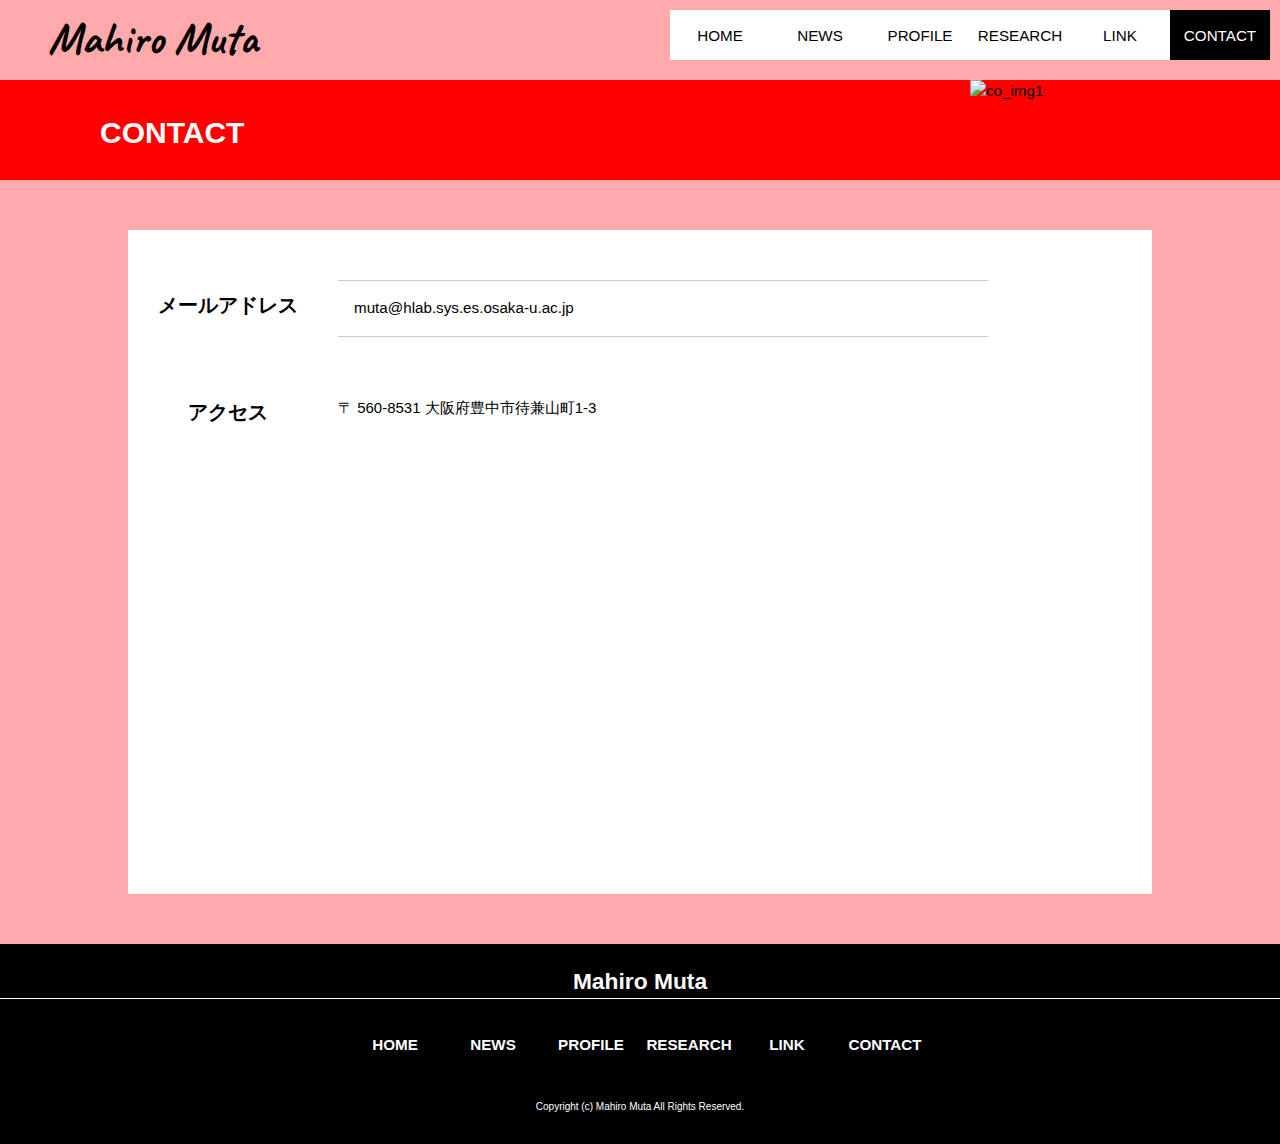
==== contact.html @ 73034e50 "first_commit" ====
<!DOCTYPE html>
<html lang="en">
<head>
    <meta charset="UTF-8">
    <meta http-equiv="X-UA-Compatible" content="IE=edge">
    <meta name="viewport" content="width=device-width, initial-scale=1, maximum-scale=1">
    <title>CONTACT|MahiroMuta_HP</title>
    <link rel="stylesheet" href="css/home.css">
    <link rel="stylesheet" href="css/contact.css">
    <link href="https://fonts.googleapis.com/css?family=Caveat" rel="stylesheet">
    <link rel="stylesheet" media="screen and (max-width:1000px)" href="contact2.css">
    <link rel="stylesheet" media="screen and (max-width:600px)" href="home2.css">
</head>
<body>
    <div id="pagebody">
        <!-- ヘッダー -->
    <div id="header">
        <div class="navbar">
            <div class="name">
                <h1><a href="index.html">Mahiro Muta</a></h1>
            </div>

            <!-- メインメニュー -->
            <ul id="menu">
                <li><a href="index.html">HOME</a></li>
                <li><a href="news.html">NEWS</a></li>
                <li><a href="profile.html">PROFILE</a></li>
                <li><a href="research.html">RESEARCH</a></li>
                <li><a href="link.html">LINK</a></li>
                <li><a href="contact.html"><div class="selected">CONTACT</div></a></li>
            </ul>
            <!-- スマホ用 -->
            <div class="hamburger-menu">
                <input type="checkbox" id="menu-btn-check">
                <label for="menu-btn-check" class="menu-btn"><span></span></label>
                <div class="menu-content">
                    <ul id="menu_min">
                        <li><a href="index.html">HOME</a></li>
                        <li><a href="news.html">NEWS</a></li>
                        <li><a href="profile.html">PROFILE</a></li>
                        <li><a href="research.html">RESEARCH</a></li>
                        <li><a href="link.html">LINK</a></li>
                        <li><a href="contact.html">CONTACT</a></li>
                    </ul>
                </div>
            </div>

        </div>
    </div>

    <div class="contact1">
        <!-- ヘッダ画像 -->
        <div id="img_contact">
            <div class="square"></div>
            <img src="./images/img_contact.png" alt="co_img1" class="co_absolute">
            <div class="co_header">CONTACT</div>
        </div>
    </div>

    <!--content-->
        <div class="ccontent">
            <div class="ccontent1">
                <li><h3>メールアドレス</h3></li>
                    <li><table class="ntable">
                        <tr>
                            <td>muta@hlab.sys.es.osaka-u.ac.jp</td>
                        </tr>
                    </table></li>
            </div>

        <div class="map">
            <li><h3>アクセス</h3></li>
            <li><p>〒 560-8531 大阪府豊中市待兼山町1-3</p></li>
                <div class="gmap">
                    <iframe src="https://www.google.com/maps/embed?pb=!1m18!1m12!1m3!1d3276.0719924979094!2d135.45322531497249!3d34.80413058517992!2m3!1f0!2f0!3f0!3m2!1i1024!2i768!4f13.1!3m3!1m2!1s0x6000fa8710d95fa1%3A0x73ba84fb4c2418b1!2z5aSn6Ziq5aSn5a2mIOWfuuekjuW3peWtpumDqA!5e0!3m2!1sja!2sjp!4v1618976238907!5m2!1sja!2sjp" width="80%" height="400px" style="border:0;" allowfullscreen="" loading="lazy"></iframe>
                </div>
        </div>
    </div>

    <footer>
        <div class="footer1">
            <h2>Mahiro Muta</h2>
        </div>

        <div class="footer2">
            <ul id="footermenu">
                <li><a href="index.html">HOME</a></li>
                <li><a href="news.html">NEWS</a></li>
                <li><a href="profile.html">PROFILE</a></li>
                <li><a href="research.html">RESEARCH</a></li>
                <li><a href="link.html">LINK</a></li>
                <li><a href="contact.html">CONTACT</a></li>
            </ul>
        </div>
        <!-- スマホ用 -->
        <div class="footer2_min">
            <ul id="footermenu_min">
                <li><a href="index.html">HOME</a></li>
                <li><a href="news.html">NEWS</a></li>
                <li><a href="profile.html">PROFILE</a></li>
                <li><a href="research.html">RESEARCH</a></li>
                <li><a href="link.html">LINK</a></li>
                <li><a href="contact.html">CONTACT</a></li>
            </ul>
        </div>

        <div class="footer3">
            Copyright (c) Mahiro Muta All Rights Reserved.
        </div>

    </footer>

</div>
</body>
</html>
---- css/home.css ----
@charset "utf-8";

/*============================================
全般的なスタイル
============================================*/
* {
	margin:0; padding:0; 		/*全要素のマージン・パディングをリセット*/
}

body{
    background-color: #ffffff;    /*ページ全体の背景色*/
    font-size:95%;       /* フォントサイズを95%にする */
    font-family: "MS ゴシック",sans-serif;   /* フォントの種類をゴシック系にする */
    line-height:1.5;     /* 行の高さを1.5倍にする */
    color: #000000;
}

div#pagebody {
    width: 100%; margin: 0 auto;
    background-color:#ffaaaa;		/*内容全体の背景色*/
}

/*============================================
メインメニュー
============================================*/
ul#menu{
    width: 600px; height: 50px;
    margin: 10px;
    margin-left: auto;
}

#menu li{
    list-style-type: none;   /*リストマーカー無し*/
    display: inline;    /*インライン表示*/
    float: left;
}

#menu li a{
	color:#000000;		/*文字色*/
    display:block;			/*リンク部分をブロック表示にする*/
	width:100px; height:20px;	/*幅と高さ*/
    background-color:#ffffff;	/*背景色*/
    padding:15px 0px;	/*パディング*/
    text-align:center;		/*テキストをセンター揃えにする*/
	text-decoration:none;		/*リンク部分を下線無しにする*/
}

.selected{
    color:#ffffff;
    background-color: black;
    padding: 15px 0px;
    margin: -15px 0px;
    width:100px; height:20px;	/*幅と高さ*/
}

#menu li a:hover{
    background-color: #eeeeee;
}


img {border:0;} 				/*画像のボーダーを0にする*/

.navbar {
    margin: 0 auto;
    padding: 0;
    display:flex;		
}

.name{
    color: #000000;
	width:300px; height:70px;	/*幅と高さ*/
    text-align: center;
    font-family: sans-serif;
}
.name h1{
    padding: 15px;
    font-size: 45px;
    font-weight: bold;
    padding: 5px 0px 0px 5px;
    font-family: 'Caveat', cursive;
}

.name a{
	color:#000000;		/*文字色*/
    display:block;			/*リンク部分をブロック表示にする*/
    text-align:center;		/*テキストをセンター揃えにする*/
	text-decoration:none;		/*リンク部分を下線無しにする*/
}

.name a:hover{
    color: #444444;
}


/*スマホ用メニューを表示させない*/
#menu_min {
	display: none;
}

#menu-btn-check {
    display: none;
}
/*============================================
ヘッダ画像
============================================*/
.ho_absolute{
    width: 70%;
    background-color: #ff0000;
    padding: 20px;
    margin-top: 10px;
    margin-left: 14%;
    margin-right: auto;
    position: relative;
}

#img_index h2{
    position: absolute;
    color: #ffffff;
    width: 100%;
    height: 100%;
    top: 20vw;
    text-align: center;
    font-weight: bold;
    font-size: 6vw;
    margin: 0;
    padding: 0;
}

#img_index p{
    position: absolute;
    color: #ffffff;
    width: 100%;
    height: 100%;
    top: 26vw;
    text-align: center;
    font-weight: bold;
    font-size: 4vw;
    margin: 0;
    padding: 0;
}


/*============================================
フッター
============================================*/

.footer1 h2{
    color: #ffffff;
    text-align: center;
    font-weight: bold;
    display: block;
    border-bottom: 1px solid #ffffff;
}

ul#footermenu{
    width: 588px; height: 30px;
    margin-right: auto;
    margin-left: auto;
}

#footermenu li{
    list-style-type: none;   /*リストマーカー無し*/
    display: inline;    /*インライン表示*/
    float: left;
}

#footermenu li a{
	color:#ffffff;		/*文字色*/
    font-weight: bold;
    display:block;			/*リンク部分をブロック表示にする*/
    width:90px; height:30px;	/*幅と高さ*/
    margin: 0px 4px;
    padding: 35px 0px 0px 0px;
    text-align:center;	/*テキストをセンター揃えにする*/
	text-decoration:none;		/*リンク部分を下線無しにする*/
}

#footermenu li a:hover{
    color: #777777;
}

.footer3{
    color: #ffffff;
    text-align: center;
    padding: 70px 0px 10px 0px ;
    font-size: 10px;
}

footer{
    background-color: black;
    margin: 50px 0px 0px 0px;
    padding: 20px 0px 20px 0px;
}

/*スマホ用メニューを表示させない*/
#footermenu_min {
	display: none;
}
---- css/contact.css ----
@charset "utf-8";

#img_contact{
    width: 100%; height: 100px;
    background-color: #ff0000;
    margin-top: 10px;
    position: relative;
}

.co_absolute{
    position: absolute;
    top: 0px;
    right: 0px;
	width: 300px; height:100px;	/*トップページのヘッダ画像の表示サイズを指定*/
    margin-left: auto;
    margin-right: 10px; 
}

.co_header{
    position: absolute;
    color: #ffffff;
    font-size: 30px;
    font-weight: bold;
    height: 100px;
    margin: 30px 100px;
}

.ccontent{
    background-color: #ffffff;
    width: 80%;
    margin-top: 50px;
    margin-left: auto;
    margin-right: auto; 
}

table {
    border-collapse: collapse;
    margin-top: 50px;
    width: 650px;
    margin-left: auto;
    margin-right: auto;
}

th {
    padding: 1rem 0 1rem 1rem;
    color: dimgray;
    border-top: 1px solid #cccccc;
    border-bottom: 1px solid #cccccc;
    vertical-align: top;
    text-align: left;
}

td {
    padding: 1rem 0 1rem 1rem;
    border-top: 1px solid #cccccc;
    border-bottom: 1px solid #cccccc;
    text-align: left;
}

h3{
    font-size: 20px;
    width: 140px;
    margin: 50px 30px 0px 20px;
    padding: 10px;
    text-align: center;
}

.ccontent1 li{
    float: left;
    list-style: none;
}

.gmap {
    margin-left: 200px;
    padding-bottom: 50px;
}

.map{
    clear: left;
}

.map li{
    float: left;
    list-style: none;
}

.map li p{
    font-size: 15px;
    margin-top: 60px;
}

.gmap{
    clear: left;
}

/* CSSアニメーションの指定 */
.contact1{
    animation: SlideIn 1.2s;
}

/* CSSアニメーションの設定 */
@keyframes SlideIn {
    0% {
        opacity: 0;/*初期状態では透明に*/
        transform: translateX(-80%);
    }
    100% {
        opacity: 1;
        transform: translateX(0);
    }
}
---- contact2.css ----
@charset "utf-8";

/*メニューバー*/
.menu-btn {
    position: fixed;
    top: 10px;
    right: 10px;
    display: flex;
    height: 60px;
    width: 60px;
    justify-content: center;
    align-items: center;
    z-index: 90;
    background-color: #ff0000;
}

.menu-content {
    width: 30%;
    height: 400px;
    position: fixed;
    top: 0;
    left: 100%;
    z-index: 80;
    background-color: #ff0000;
    transition: all 0.5s;/*アニメーション設定*/
}

.menu-btn span,
.menu-btn span:before,
.menu-btn span:after {
    content: '';
    display: block;
    height: 3px;
    width: 25px;
    border-radius: 3px;
    background-color: #ffffff;
    position: absolute;
}
.menu-btn span:before {
    bottom: 8px;
}
.menu-btn span:after {
    top: 8px;
}

#menu-btn-check {
    display: none;
}

.menu-content ul {
    padding: 70px 10px 0;
}
.menu-content ul li {
    border-bottom: solid 1px #ffffff;
    list-style: none;
}
.menu-content ul li a {
    display: block;
    width: 100%;
    font-size: 15px;
    box-sizing: border-box;
    color:#ffffff;
    text-decoration: none;
    padding: 9px 15px 10px 0;
    position: relative;
}
.menu-content ul li a::before {
    content: "";
    width: 7px;
    height: 7px;
    border-top: solid 2px #ffffff;
    border-right: solid 2px #ffffff;
    transform: rotate(45deg);
    position: absolute;
    right: 11px;
    top: 16px;
}

#menu_min li a:hover{
    color: #000000;
}

/*押した時に×にする*/
#menu-btn-check:checked ~ .menu-btn span {
    background-color: rgba(255, 255, 255, 0);/*メニューオープン時は真ん中の線を透明にする*/
}
#menu-btn-check:checked ~ .menu-btn span::before {
    bottom: 0;
    transform: rotate(45deg);
}
#menu-btn-check:checked ~ .menu-btn span::after {
    top: 0;
    transform: rotate(-45deg);
}

#menu-btn-check:checked ~ .menu-content {
    left: 70%;/*メニューを画面内へ*/
}

/*パソコン用メニューを表示させない*/
/*スマホ用メニューを非表示から表示に切り替える*/
#menu_min {
	display: block;
}
/*PC用メニューを非表示にする*/
#menu {
	display: none;
}


/*コンテンツ*/
h3{
    margin: 40px 30px 20px 20px;
    padding: 40px 10px 10px 10px;
}

table {
    border-collapse: collapse;
    margin-top: 40px;
    width: 90%;
    margin-left: auto;
    margin-right: auto;
}

.ccontent1 li{
    float: none;
    list-style: none;
}

.map li{
    float: none;
    list-style: none;
}

.map li p{
    font-size: 15px;
    margin-top: 20px;
    margin-left: 60px;
}

.gmap {
    margin-left: 50px;
    margin-top: 20px;
    padding-bottom: 50px;
}
---- home2.css ----
@charset "utf-8";

/*パソコン用メニューを表示させない*/
/*スマホ用メニューを非表示から表示に切り替える*/
#footermenu_min {
	display: block;
}
/*PC用メニューを非表示にする*/
#footermenu {
	display: none;
}

/*============================================
フッター
============================================*/

ul#footermenu_min{
    width: 588px; height: 30px;
    margin-right: auto;
    margin-left: auto;
}

#footermenu_min li{
    list-style-type: none;   /*リストマーカー無し*/
    flex-wrap: wrap;    /*インライン表示*/
    float: left;
}

#footermenu_min li a{
	color:#ffffff;		/*文字色*/
    font-weight: bold;
    display:block;			/*リンク部分をブロック表示にする*/
    width:150px; height:20px;	/*幅と高さ*/
    margin: 30px 4px 0px 4px;
    box-sizing: border-box;
    text-align:center;	/*テキストをセンター揃えにする*/
	text-decoration:none;		/*リンク部分を下線無しにする*/
}

#footermenu_min li a:hover{
    color: #777777;
}

.footer3{
    margin-top: 30px;
}
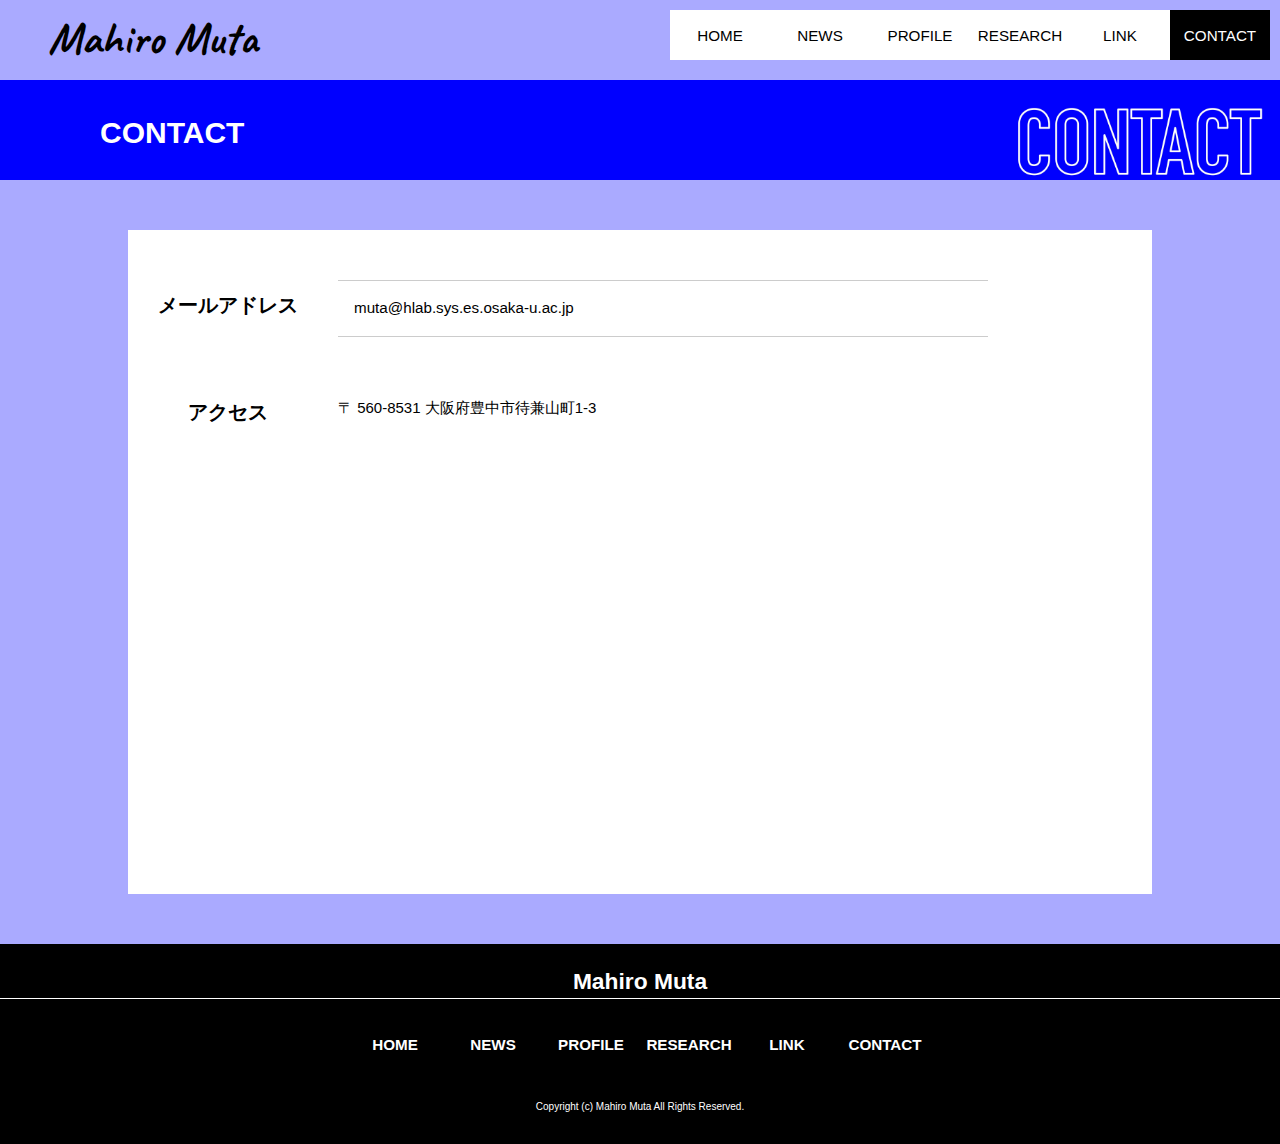
==== commit 732728bc: "おい、平尾2" ====
--- a/contact.html
+++ b/contact.html
@@ -52,7 +52,7 @@
         <!-- ヘッダ画像 -->
         <div id="img_contact">
             <div class="square"></div>
-            <img src="./images/img_contact.png" alt="co_img1" class="co_absolute">
+            <img src="./images/img_contact.jpg" alt="co_img1" class="co_absolute">
             <div class="co_header">CONTACT</div>
         </div>
     </div>
--- a/css/home.css
+++ b/css/home.css
@@ -17,7 +17,7 @@
 
 div#pagebody {
     width: 100%; margin: 0 auto;
-    background-color:#ffaaaa;		/*内容全体の背景色*/
+    background-color:#aaaaff;		/*内容全体の背景色*/
 }
 
 /*============================================
@@ -105,7 +105,7 @@
 ============================================*/
 .ho_absolute{
     width: 70%;
-    background-color: #ff0000;
+    background-color: #0000ff;
     padding: 20px;
     margin-top: 10px;
     margin-left: 14%;
--- a/css/contact.css
+++ b/css/contact.css
@@ -2,7 +2,7 @@
 
 #img_contact{
     width: 100%; height: 100px;
-    background-color: #ff0000;
+    background-color: #0000ff;
     margin-top: 10px;
     position: relative;
 }
--- a/contact2.css
+++ b/contact2.css
@@ -11,7 +11,7 @@
     justify-content: center;
     align-items: center;
     z-index: 90;
-    background-color: #ff0000;
+    background-color: #0000ff;
 }
 
 .menu-content {
@@ -21,7 +21,7 @@
     top: 0;
     left: 100%;
     z-index: 80;
-    background-color: #ff0000;
+    background-color: #0000ff;
     transition: all 0.5s;/*アニメーション設定*/
 }
 
@@ -109,9 +109,14 @@
 
 
 /*コンテンツ*/
-h3{
-    margin: 40px 30px 20px 20px;
+.ccontent1 h3{
+    margin: 40px 10px 20px 20px;
     padding: 40px 10px 10px 10px;
+}
+
+.map h3{
+    margin: 40px 10px 20px 0px;
+    padding: 40px 10px 10px 0px;
 }
 
 table {
@@ -135,7 +140,7 @@
 .map li p{
     font-size: 15px;
     margin-top: 20px;
-    margin-left: 60px;
+    margin-left: 50px;
 }
 
 .gmap {
--- a/home2.css
+++ b/home2.css
@@ -30,7 +30,7 @@
 	color:#ffffff;		/*文字色*/
     font-weight: bold;
     display:block;			/*リンク部分をブロック表示にする*/
-    width:150px; height:20px;	/*幅と高さ*/
+    width:200px; height:20px;	/*幅と高さ*/
     margin: 30px 4px 0px 4px;
     box-sizing: border-box;
     text-align:center;	/*テキストをセンター揃えにする*/
@@ -42,6 +42,10 @@
 }
 
 .footer3{
-    margin-top: 30px;
+    margin-top: 70px;
+    color: #ffffff;
+    text-align: center;
+    padding: 70px 0px 10px 0px ;
+    font-size: 10px;
 }
 
